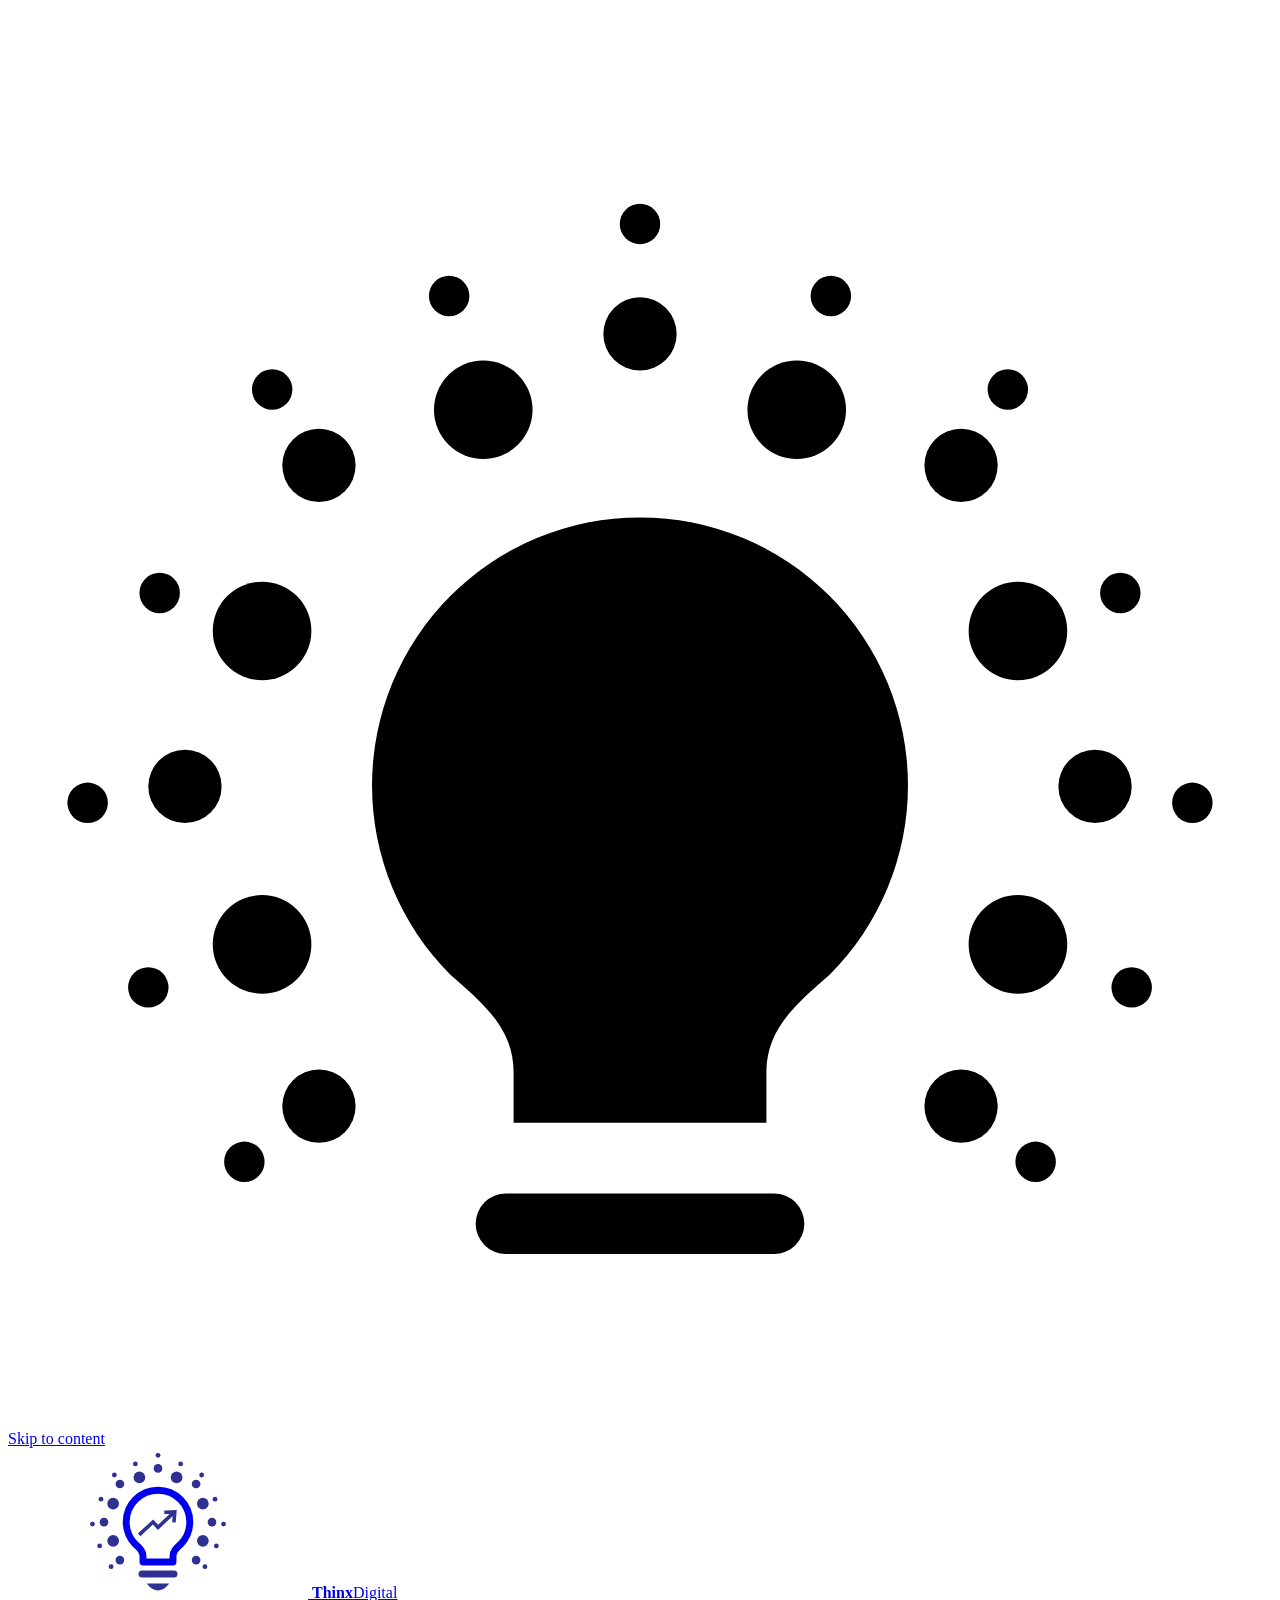
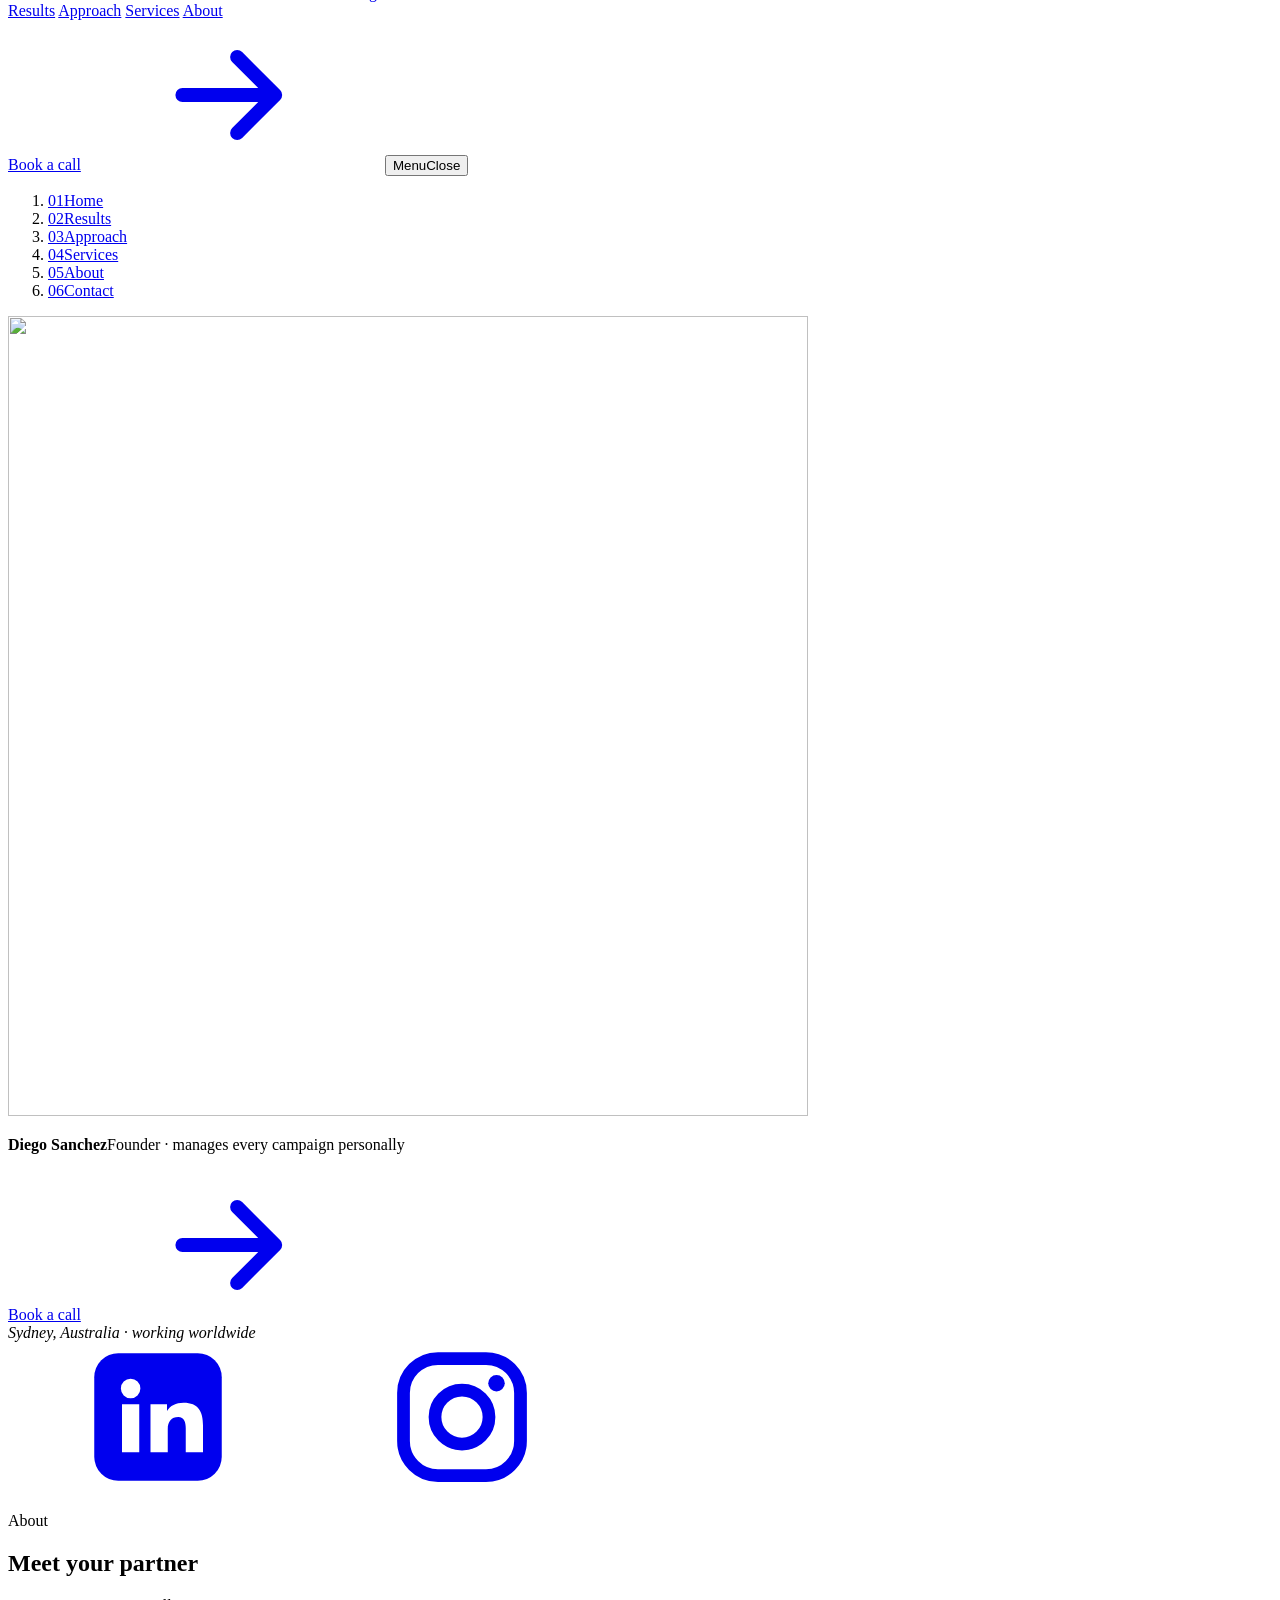
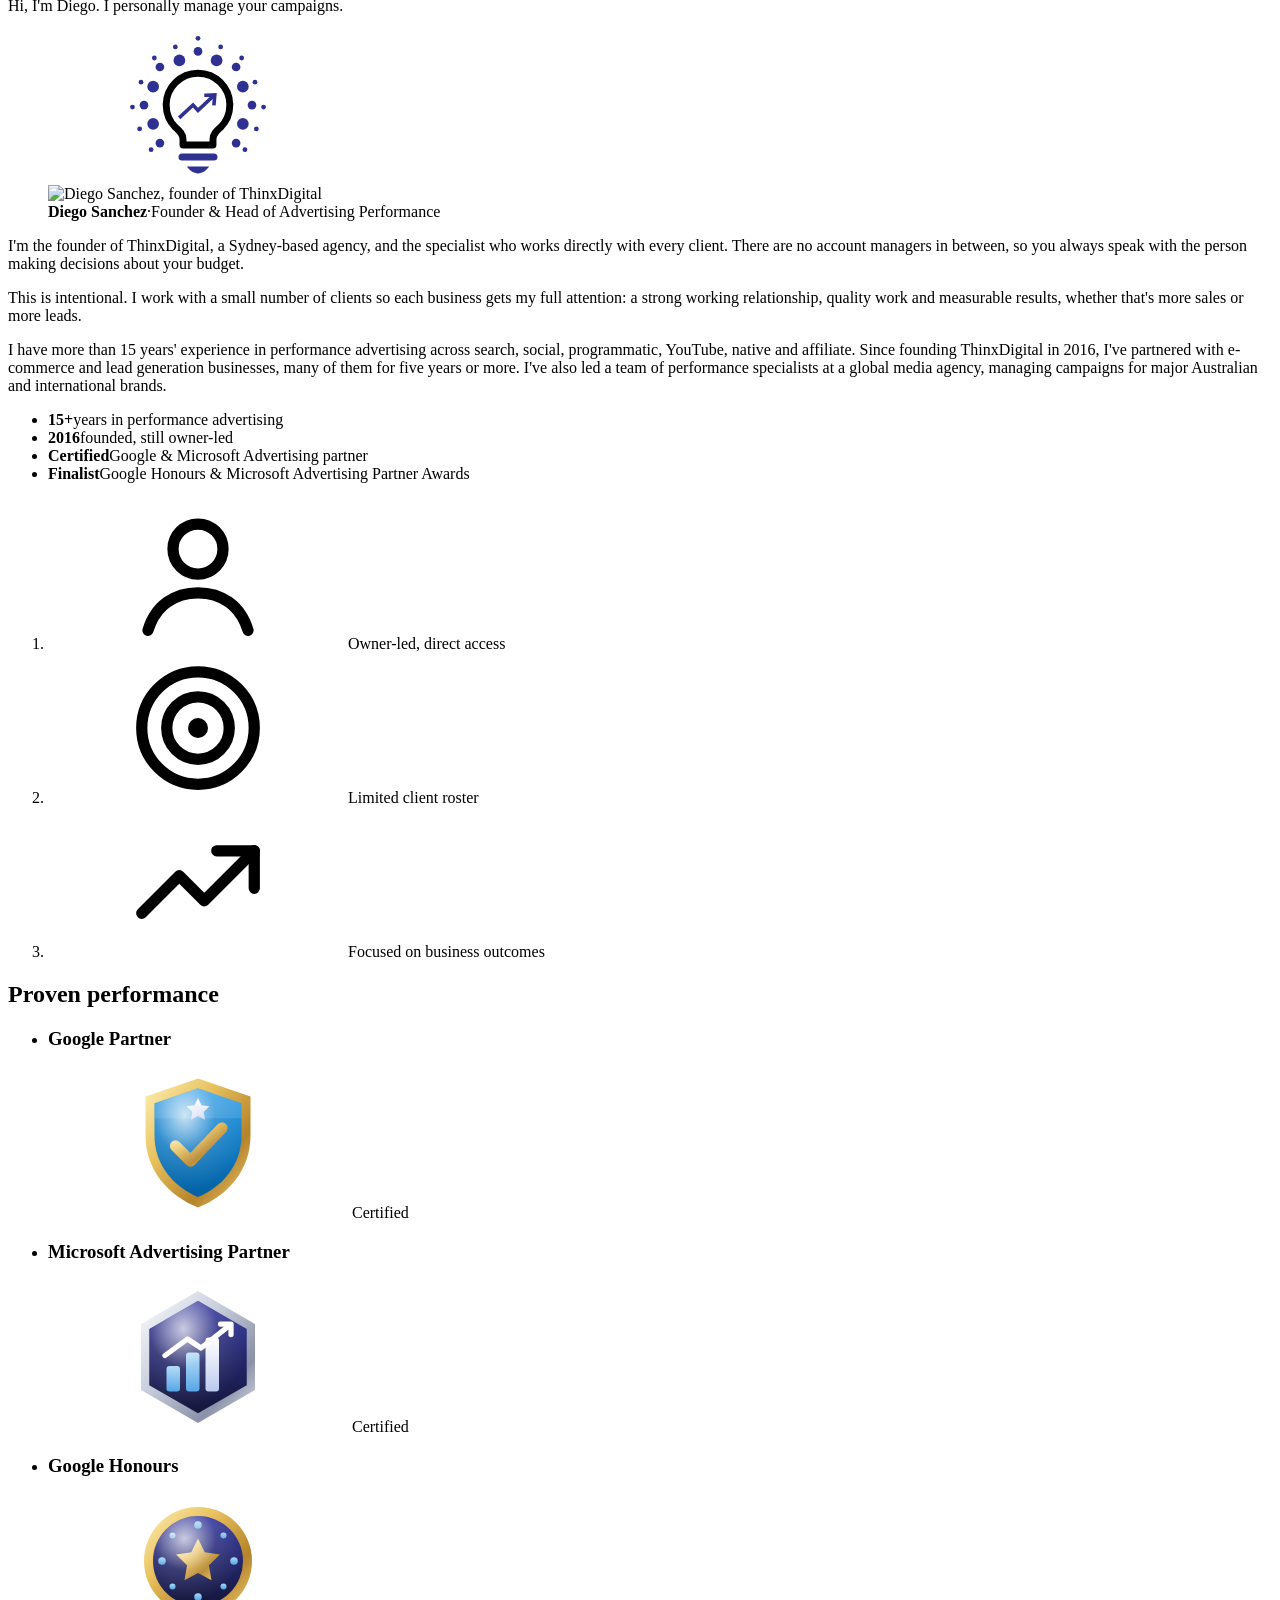
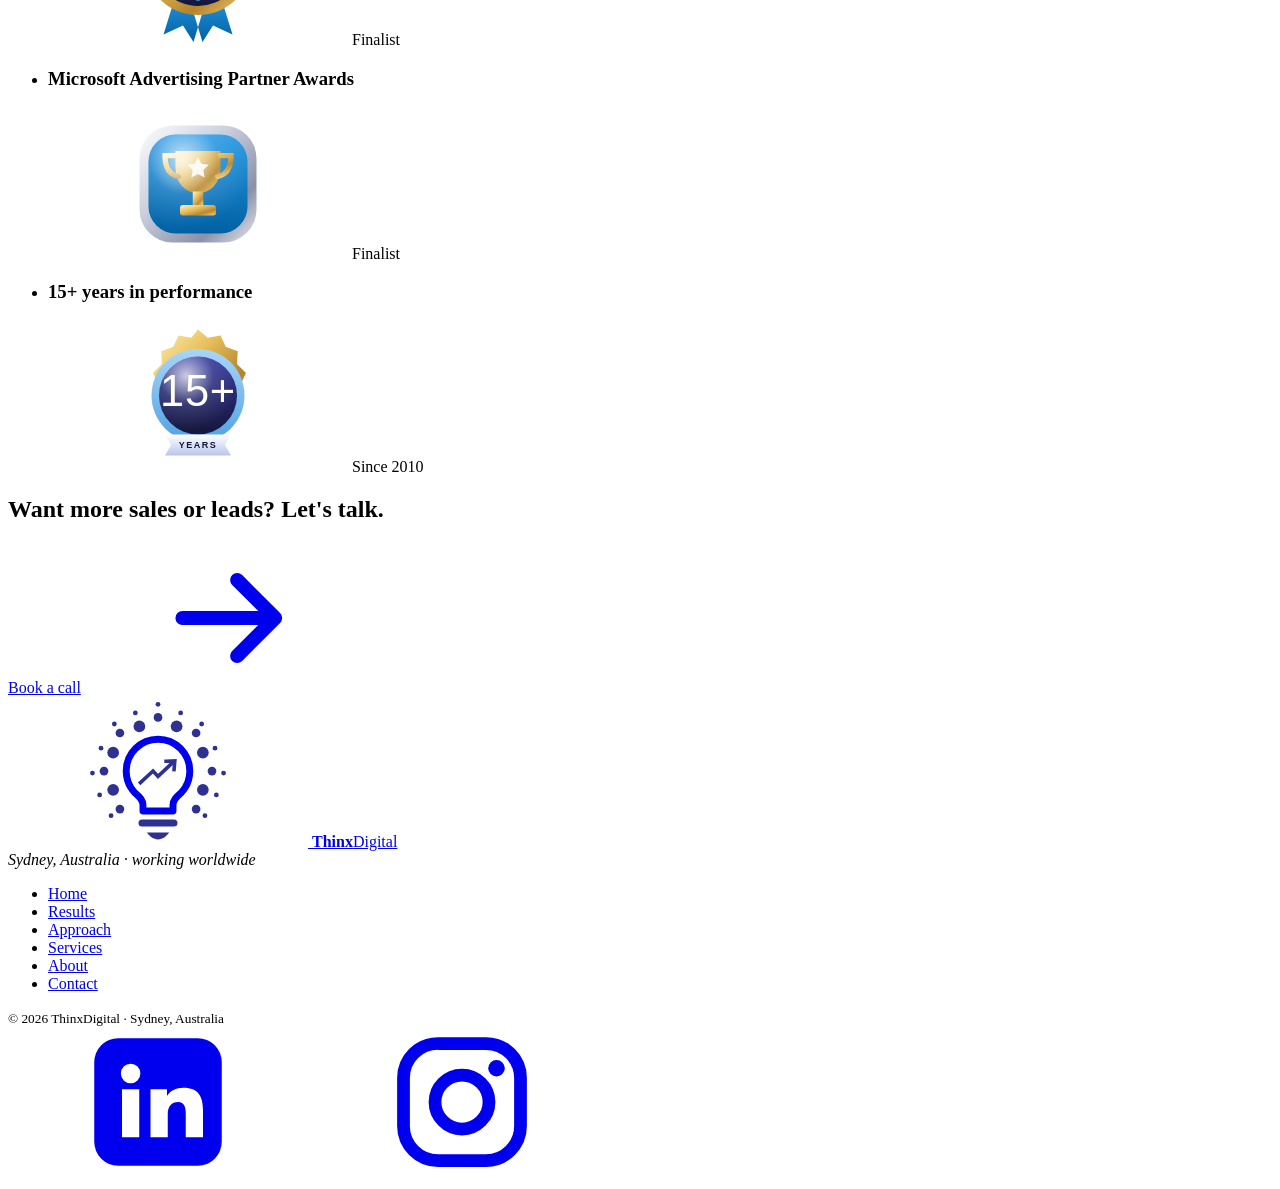
==== about/index.html @ cddd8a62 "Publish ThinxDigital preview Co-Authored-By: Claude Opus 5.5 <noreply@anthropic.com>" ====
<!doctype html>
<!-- Generated by tools/build.py from src/ — edit the sources, then run: python3 tools/build.py -->
<html data-base="/thinxdigital/" data-title-font="assets/fonts/LeagueGothic-Variable.woff2" lang="en-AU" class="no-scene" data-page="about">
<head>
  <meta charset="utf-8">
  <meta name="viewport" content="width=device-width, initial-scale=1, viewport-fit=cover">
  <title>About Diego Sanchez · ThinxDigital</title>
  <meta name="description" content="Meet Diego Sanchez, founder of ThinxDigital. 15+ years in performance advertising, owner-led since 2016, certified Google &amp; Microsoft Advertising partner.">
  <link rel="canonical" href="/thinxdigital/about/">
  <meta name="theme-color" content="#0072BC">
  <meta property="og:title" content="About Diego Sanchez · ThinxDigital">
  <meta property="og:description" content="Meet Diego Sanchez, founder of ThinxDigital. 15+ years in performance advertising, owner-led since 2016, certified Google &amp; Microsoft Advertising partner.">
  <meta property="og:type" content="website">
  <link rel="icon" href="data:image/svg+xml,%3Csvg xmlns='http://www.w3.org/2000/svg' viewBox='0 0 100 100'%3E%3Crect width='100' height='100' rx='24' fill='%230072BC'/%3E%3Cg fill='%23D6DCF5'%3E%3Ccircle cx='50' cy='14' r='4'/%3E%3Ccircle cx='30' cy='21' r='4'/%3E%3Ccircle cx='70' cy='21' r='4'/%3E%3Ccircle cx='18' cy='38' r='4'/%3E%3Ccircle cx='82' cy='38' r='4'/%3E%3C/g%3E%3Cpath d='M41 74v-4c0-3-2-5-4.5-7a19 19 0 1 1 27 0c-2.5 2-4.5 4-4.5 7v4z' fill='none' stroke='%23fff' stroke-width='6'/%3E%3Crect x='39' y='80' width='22' height='6' rx='3' fill='%23fff'/%3E%3C/svg%3E">
  <link rel="preload" href="/thinxdigital/assets/fonts/LeagueGothic-Variable.woff2" as="font" type="font/woff2" crossorigin>
  <link rel="preload" href="/thinxdigital/assets/fonts/Inter-Variable.woff2" as="font" type="font/woff2" crossorigin>
  <link rel="stylesheet" href="/thinxdigital/css/site.css">
  <script type="importmap">{"imports":{"three":"/thinxdigital/js/vendor/three/three.module.min.js","three/addons/":"/thinxdigital/js/vendor/three/addons/"}}</script>
  <script>
    // Earliest flags, before first paint: JS on, reduced motion, touch.
    (function (d) {
      var c = d.documentElement.classList;
      c.add('js');
      if (matchMedia('(prefers-reduced-motion: reduce)').matches) c.add('reduced-motion');
      if (matchMedia('(hover: none)').matches) c.add('touch');
      if ('scrollRestoration' in history) history.scrollRestoration = 'manual';
    })(document);
  </script>
</head>

<body>
  <!-- SVG sprite: logo mark, icons and credential badges (all drawn for this site) -->
  <svg class="sprite" aria-hidden="true" focusable="false" xmlns="http://www.w3.org/2000/svg">
    <defs>
      <!-- ThinxDigital mark: lightbulb with a rising trend arrow, ringed by dots.
           Bulb outline = currentColor; dots, arrow and base = --logo-dot. -->
      <symbol id="logo-mark" viewBox="0 0 100 100">
        <g fill="var(--logo-dot, #2E3192)">
          <circle cx="50" cy="13.6" r="2.9"/><circle cx="37.6" cy="19.6" r="3.9"/><circle cx="62.4" cy="19.6" r="3.9"/>
          <circle cx="24.6" cy="24" r="2.9"/><circle cx="75.4" cy="24" r="2.9"/><circle cx="20.1" cy="37.1" r="3.9"/>
          <circle cx="79.9" cy="37.1" r="3.9"/><circle cx="14" cy="49.4" r="2.9"/><circle cx="86" cy="49.4" r="2.9"/>
          <circle cx="20.1" cy="61.9" r="3.9"/><circle cx="79.9" cy="61.9" r="3.9"/><circle cx="24.6" cy="74.7" r="2.9"/>
          <circle cx="75.4" cy="74.7" r="2.9"/>
          <circle cx="50" cy="4.9" r="1.6"/><circle cx="34.9" cy="10.6" r="1.6"/><circle cx="65.1" cy="10.6" r="1.6"/>
          <circle cx="20.9" cy="18" r="1.6"/><circle cx="79.1" cy="18" r="1.6"/><circle cx="12" cy="34.1" r="1.6"/>
          <circle cx="88" cy="34.1" r="1.6"/><circle cx="6.3" cy="50.7" r="1.6"/><circle cx="93.7" cy="50.7" r="1.6"/>
          <circle cx="11.1" cy="65.3" r="1.6"/><circle cx="88.9" cy="65.3" r="1.6"/><circle cx="18.7" cy="79.1" r="1.6"/>
          <circle cx="81.3" cy="79.1" r="1.6"/>
          <rect x="37" y="81.6" width="26" height="4.8" rx="2.4"/>
          <path d="M42.6 90.4h14.8c-1.9 2.6-4.4 4.6-7.4 4.6s-5.5-2-7.4-4.6z"/>
        </g>
        <path d="M40 76v-4c0-3.5-2.5-5.5-5-7.7a21.2 21.2 0 1 1 30 0c-2.5 2.2-5 4.2-5 7.7v4z" fill="none" stroke="currentColor" stroke-width="4.6" stroke-linejoin="round"/>
        <g fill="none" stroke="var(--logo-dot, #2E3192)" stroke-width="2.4" stroke-linecap="square">
          <path d="M38.3 57.1l8.4-7.8 3.3 3.6 8.9-8.3"/>
          <path d="M55.4 42.8l5.8-.2-.5 5.8"/>
        </g>
      </symbol>

      <!-- Icons (stroke icons use currentColor) -->
      <symbol id="i-arrow" viewBox="0 0 17 17"><path d="M3 8.5h10.5M9.2 4.2l4.3 4.3-4.3 4.3" fill="none" stroke="currentColor" stroke-width="1.6" stroke-linecap="round" stroke-linejoin="round"/></symbol>
      <symbol id="i-close" viewBox="0 0 16 16"><path d="M3.8 3.8l8.4 8.4M12.2 3.8l-8.4 8.4" fill="none" stroke="currentColor" stroke-width="1.5" stroke-linecap="round"/></symbol>
      <symbol id="i-info" viewBox="0 0 17 17"><circle cx="8.5" cy="8.5" r="7.3" fill="none" stroke="currentColor" stroke-width="1.3"/><path d="M8.5 7.4v4.6" stroke="currentColor" stroke-width="1.5" stroke-linecap="round"/><circle cx="8.5" cy="5.1" r="1" fill="currentColor"/></symbol>
      <symbol id="i-check" viewBox="0 0 20 20"><path d="M10 1.4l2.1 1.5 2.6-.1.8 2.4 2.1 1.6-.8 2.5.8 2.4-2.1 1.6-.8 2.5-2.6-.1L10 17.2l-2.1-1.5-2.6.1-.8-2.5-2.1-1.6.8-2.4-.8-2.5 2.1-1.6.8-2.4 2.6.1z" fill="currentColor"/><path d="M6.6 9.5l2.3 2.3 4.4-4.5" fill="none" stroke="#fff" stroke-width="1.6" stroke-linecap="round" stroke-linejoin="round"/></symbol>
      <symbol id="i-linkedin" viewBox="0 0 20 20"><rect x="1.5" y="1.5" width="17" height="17" rx="3.2" fill="currentColor"/><path d="M5.2 8.3h2.3v6.4H5.2zM6.35 4.9a1.3 1.3 0 1 1 0 2.6 1.3 1.3 0 0 1 0-2.6zM9 8.3h2.2v.9c.4-.7 1.2-1.1 2.2-1.1 2 0 2.6 1.2 2.6 3v3.6h-2.3v-3.2c0-.8-.2-1.5-1-1.5-.9 0-1.4.6-1.4 1.6v3.1H9z" fill="var(--icon-cut, #fff)"/></symbol>
      <symbol id="i-instagram" viewBox="0 0 20 20"><rect x="2.2" y="2.2" width="15.6" height="15.6" rx="4.6" fill="none" stroke="currentColor" stroke-width="1.7"/><circle cx="10" cy="10" r="3.6" fill="none" stroke="currentColor" stroke-width="1.7"/><circle cx="14.6" cy="5.5" r="1.1" fill="currentColor"/></symbol>
      <symbol id="i-pin" viewBox="0 0 20 20"><path d="M10 18s6-5.3 6-10a6 6 0 1 0-12 0c0 4.7 6 10 6 10z" fill="none" stroke="currentColor" stroke-width="1.6"/><circle cx="10" cy="8" r="2.2" fill="currentColor"/></symbol>
      <symbol id="i-pulse" viewBox="0 0 24 24"><path d="M2 12h4l3-7 4 14 3-7h6" fill="none" stroke="currentColor" stroke-width="1.8" stroke-linecap="round" stroke-linejoin="round"/></symbol>
      <symbol id="i-layers" viewBox="0 0 24 24"><path d="M12 3l9 5-9 5-9-5zM3 13l9 5 9-5" fill="none" stroke="currentColor" stroke-width="1.8" stroke-linejoin="round"/></symbol>
      <symbol id="i-clock" viewBox="0 0 24 24"><circle cx="12" cy="12" r="9" fill="none" stroke="currentColor" stroke-width="1.8"/><path d="M12 7v5l3.5 2" fill="none" stroke="currentColor" stroke-width="1.8" stroke-linecap="round"/></symbol>
      <symbol id="i-award" viewBox="0 0 24 24"><circle cx="12" cy="9" r="6" fill="none" stroke="currentColor" stroke-width="1.8"/><path d="M8.5 14l-1.5 7 5-2.5 5 2.5-1.5-7" fill="none" stroke="currentColor" stroke-width="1.8" stroke-linejoin="round"/></symbol>
      <symbol id="i-badge" viewBox="0 0 24 24"><path d="M12 2.5l7.5 3v6c0 4.7-3.2 8.3-7.5 10-4.3-1.7-7.5-5.3-7.5-10v-6z" fill="none" stroke="currentColor" stroke-width="1.8" stroke-linejoin="round"/><path d="M8.5 12l2.5 2.5 4.5-5" fill="none" stroke="currentColor" stroke-width="1.8" stroke-linecap="round" stroke-linejoin="round"/></symbol>
      <symbol id="i-trend" viewBox="0 0 24 24"><path d="M3 17l6-6 4 4 8-8" fill="none" stroke="currentColor" stroke-width="1.8" stroke-linecap="round" stroke-linejoin="round"/><path d="M15 7h6v6" fill="none" stroke="currentColor" stroke-width="1.8" stroke-linecap="round" stroke-linejoin="round"/></symbol>
      <symbol id="i-user" viewBox="0 0 24 24"><circle cx="12" cy="8" r="4" fill="none" stroke="currentColor" stroke-width="1.8"/><path d="M4 21c1.2-4 4.3-6 8-6s6.8 2 8 6" fill="none" stroke="currentColor" stroke-width="1.8" stroke-linecap="round"/></symbol>
      <symbol id="i-target" viewBox="0 0 24 24"><circle cx="12" cy="12" r="9" fill="none" stroke="currentColor" stroke-width="1.8"/><circle cx="12" cy="12" r="5" fill="none" stroke="currentColor" stroke-width="1.8"/><circle cx="12" cy="12" r="1.6" fill="currentColor"/></symbol>
      <symbol id="i-dots" viewBox="0 0 24 24"><circle cx="6" cy="12" r="2" fill="currentColor"/><circle cx="12" cy="12" r="2" fill="currentColor"/><circle cx="18" cy="12" r="2" fill="currentColor"/></symbol>

      <!-- Enamel-pin gradients for the credential badges (brand palette only) -->
      <linearGradient id="g-gold" x1="0" y1="0" x2="1" y2="1"><stop offset="0" stop-color="#FFF1B8"/><stop offset=".35" stop-color="#E9C25E"/><stop offset=".7" stop-color="#B5832A"/><stop offset="1" stop-color="#F3D27A"/></linearGradient>
      <linearGradient id="g-silver" x1="0" y1="0" x2="1" y2="1"><stop offset="0" stop-color="#FFFFFF"/><stop offset=".4" stop-color="#C9CEDD"/><stop offset=".75" stop-color="#8A91A8"/><stop offset="1" stop-color="#E8EBF3"/></linearGradient>
      <linearGradient id="g-blue" x1="0" y1="0" x2="0" y2="1"><stop offset="0" stop-color="#2B9BE6"/><stop offset="1" stop-color="#0060A3"/></linearGradient>
      <linearGradient id="g-navy" x1="0" y1="0" x2="0" y2="1"><stop offset="0" stop-color="#34379E"/><stop offset="1" stop-color="#14163A"/></linearGradient>
      <linearGradient id="g-ice" x1="0" y1="0" x2="0" y2="1"><stop offset="0" stop-color="#FFFFFF"/><stop offset="1" stop-color="#B9C6EE"/></linearGradient>
      <linearGradient id="g-sky" x1="0" y1="0" x2="0" y2="1"><stop offset="0" stop-color="#A9D6F7"/><stop offset="1" stop-color="#4FA2E4"/></linearGradient>
      <radialGradient id="g-gloss" cx=".35" cy=".25" r=".7"><stop offset="0" stop-color="#fff" stop-opacity=".75"/><stop offset=".5" stop-color="#fff" stop-opacity=".12"/><stop offset="1" stop-color="#fff" stop-opacity="0"/></radialGradient>

      <!-- Badge 1: partner shield with check + star -->
      <symbol id="badge-partner" viewBox="0 0 200 200">
        <path d="M100 14l70 24v52c0 46-30 80-70 96-40-16-70-50-70-96V38z" fill="url(#g-gold)"/>
        <path d="M100 27l58 20v43c0 39-25 68-58 82-33-14-58-43-58-82V47z" fill="url(#g-blue)"/>
        <path d="M100 27l58 20v20L42 67V47z" fill="#fff" opacity=".12"/>
        <path d="M70 104l20 20 42-44" fill="none" stroke="url(#g-gold)" stroke-width="15" stroke-linecap="round" stroke-linejoin="round"/>
        <path d="M100 40l4.7 9.6 10.6 1.5-7.7 7.4 1.8 10.5-9.4-5-9.4 5 1.8-10.5-7.7-7.4 10.6-1.5z" fill="url(#g-ice)"/>
        <path d="M100 27l58 20v43c0 39-25 68-58 82-33-14-58-43-58-82V47z" fill="url(#g-gloss)"/>
      </symbol>
      <!-- Badge 2: hexagon pin with rising bars -->
      <symbol id="badge-ads" viewBox="0 0 200 200">
        <path d="M100 12l76 44v88l-76 44-76-44V56z" fill="url(#g-silver)"/>
        <path d="M100 25l65 37.5v75L100 175l-65-37.5v-75z" fill="url(#g-navy)"/>
        <rect x="58" y="112" width="18" height="34" rx="4" fill="url(#g-sky)"/>
        <rect x="84" y="94" width="18" height="52" rx="4" fill="url(#g-sky)"/>
        <rect x="110" y="74" width="18" height="72" rx="4" fill="url(#g-ice)"/>
        <path d="M56 98l30-22 18 12 38-30" fill="none" stroke="#fff" stroke-width="7" stroke-linecap="round" stroke-linejoin="round"/>
        <path d="M130 56h14v14" fill="none" stroke="#fff" stroke-width="7" stroke-linecap="round" stroke-linejoin="round"/>
        <path d="M100 25l65 37.5v75L100 175l-65-37.5v-75z" fill="url(#g-gloss)"/>
      </symbol>
      <!-- Badge 3: round medal with a ring of dots and a star (honours finalist) -->
      <symbol id="badge-honours" viewBox="0 0 200 200">
        <path d="M72 128l-18 58 26-12 14 22 14-46zM128 128l18 58-26-12-14 22-14-46z" fill="url(#g-blue)"/>
        <circle cx="100" cy="88" r="72" fill="url(#g-gold)"/>
        <circle cx="100" cy="88" r="60" fill="url(#g-navy)"/>
        <g fill="url(#g-sky)">
          <circle cx="100" cy="40" r="5"/><circle cx="134" cy="54" r="4"/><circle cx="148" cy="88" r="5"/><circle cx="134" cy="122" r="4"/>
          <circle cx="100" cy="136" r="5"/><circle cx="66" cy="122" r="4"/><circle cx="52" cy="88" r="5"/><circle cx="66" cy="54" r="4"/>
        </g>
        <path d="M100 58l9 18.3 20.2 2.9-14.6 14.3 3.4 20.1L100 104.1l-18 9.5 3.4-20.1-14.6-14.3 20.2-2.9z" fill="url(#g-gold)"/>
        <circle cx="100" cy="88" r="60" fill="url(#g-gloss)"/>
      </symbol>
      <!-- Badge 4: trophy pin (awards finalist) -->
      <symbol id="badge-trophy" viewBox="0 0 200 200">
        <rect x="22" y="22" width="156" height="156" rx="44" fill="url(#g-silver)"/>
        <rect x="34" y="34" width="132" height="132" rx="36" fill="url(#g-blue)"/>
        <path d="M70 56h60v22c0 20-13 34-30 34S70 98 70 78z" fill="url(#g-gold)"/>
        <path d="M70 62H56c0 18 8 26 18 28M130 62h14c0 18-8 26-18 28" fill="none" stroke="url(#g-gold)" stroke-width="7" stroke-linecap="round"/>
        <path d="M93 110h14v18H93z" fill="url(#g-gold)"/>
        <rect x="76" y="128" width="48" height="14" rx="4" fill="url(#g-gold)"/>
        <path d="M100 64l4.4 9 9.9 1.4-7.2 7 1.7 9.8-8.8-4.6-8.8 4.6 1.7-9.8-7.2-7 9.9-1.4z" fill="#fff" opacity=".9"/>
        <rect x="34" y="34" width="132" height="132" rx="36" fill="url(#g-gloss)"/>
      </symbol>
      <!-- Badge 5: years roundel -->
      <symbol id="badge-years" viewBox="0 0 200 200">
        <path d="M100 10l13 11 17-3 7 15 16 6-1 17 12 12-7 15 4 16-14 9-3 17-17 2-10 14-15-7-15 7-10-14-17-2-3-17-14-9 4-16-7-15 12-12-1-17 16-6 7-15 17 3z" fill="url(#g-gold)"/>
        <circle cx="100" cy="98" r="62" fill="url(#g-sky)"/>
        <circle cx="100" cy="98" r="52" fill="url(#g-navy)"/>
        <text x="100" y="112" text-anchor="middle" font-family="FK Screamer, Impact, sans-serif" font-size="58" fill="#fff" letter-spacing="1">15+</text>
        <path d="M56 150h88l-8 14 8 14H56l8-14z" fill="url(#g-ice)"/>
        <text x="100" y="168" text-anchor="middle" font-family="Inter, Arial, sans-serif" font-weight="800" font-size="12" fill="#14163A" letter-spacing="2">YEARS</text>
        <circle cx="100" cy="98" r="52" fill="url(#g-gloss)"/>
      </symbol>
    </defs>
  </svg>


  <!-- WebGL layer (owned by scene.js): fixed, full viewport, behind the content; persists across pages -->
  <canvas id="scene" aria-hidden="true"></canvas>

  <!-- Loader (direct loads only): the logo's dot ring lights up around the bulb, then the panel opens in a circle -->
  <div class="loader" aria-hidden="true">
    <div class="loader__panel">
      <svg class="loader__mark" viewBox="0 0 100 100">
        <g class="loader__dots">
          <circle cx="18.7" cy="79.1" r="1.6" style="--i:0"/><circle cx="24.6" cy="74.7" r="2.9" style="--i:1"/>
          <circle cx="20.1" cy="61.9" r="3.9" style="--i:2"/><circle cx="11.1" cy="65.3" r="1.6" style="--i:3"/>
          <circle cx="6.3" cy="50.7" r="1.6" style="--i:4"/><circle cx="14" cy="49.4" r="2.9" style="--i:5"/>
          <circle cx="12" cy="34.1" r="1.6" style="--i:6"/><circle cx="20.1" cy="37.1" r="3.9" style="--i:7"/>
          <circle cx="24.6" cy="24" r="2.9" style="--i:8"/><circle cx="20.9" cy="18" r="1.6" style="--i:9"/>
          <circle cx="37.6" cy="19.6" r="3.9" style="--i:10"/><circle cx="34.9" cy="10.6" r="1.6" style="--i:11"/>
          <circle cx="50" cy="13.6" r="2.9" style="--i:12"/><circle cx="50" cy="4.9" r="1.6" style="--i:13"/>
          <circle cx="65.1" cy="10.6" r="1.6" style="--i:14"/><circle cx="62.4" cy="19.6" r="3.9" style="--i:15"/>
          <circle cx="79.1" cy="18" r="1.6" style="--i:16"/><circle cx="75.4" cy="24" r="2.9" style="--i:17"/>
          <circle cx="79.9" cy="37.1" r="3.9" style="--i:18"/><circle cx="88" cy="34.1" r="1.6" style="--i:19"/>
          <circle cx="86" cy="49.4" r="2.9" style="--i:20"/><circle cx="93.7" cy="50.7" r="1.6" style="--i:21"/>
          <circle cx="88.9" cy="65.3" r="1.6" style="--i:22"/><circle cx="79.9" cy="61.9" r="3.9" style="--i:23"/>
          <circle cx="75.4" cy="74.7" r="2.9" style="--i:24"/><circle cx="81.3" cy="79.1" r="1.6" style="--i:25"/>
        </g>
        <path class="loader__bulb" d="M40 76v-4c0-3.5-2.5-5.5-5-7.7a21.2 21.2 0 1 1 30 0c-2.5 2.2-5 4.2-5 7.7v4z"/>
        <rect class="loader__base" x="37" y="81.6" width="26" height="4.8" rx="2.4"/>
      </svg>
    </div>
  </div>

  <!-- Page-transition curtain (router): a blue dot grows from the click point, then opens from the centre -->
  <div class="curtain" aria-hidden="true">
    <span class="curtain__ring"><i></i><i></i><i></i><i></i><i></i><i></i><i></i><i></i></span>
  </div>

  <a class="skip" href="#main">Skip to content</a>

  <!-- Header: logo · page links (desktop) · Book a call · Menu (tablet / mobile).
       data-theme flips with the background under it ("light" = white text). -->
  <header class="hdr" data-theme="light">
    <div class="hdr__bar wrap">
      <a class="hdr__logo logo" href="/thinxdigital/" data-nav="home" aria-label="ThinxDigital home">
        <svg class="logo__mark" aria-hidden="true"><use href="#logo-mark"/></svg>
        <span class="logo__word"><b>Thinx</b><span>Digital</span></span>
      </a>
      <nav class="hdr__nav" aria-label="Main">
        <a class="hdr__link" href="/thinxdigital/results/" data-nav="results"><span>Results</span></a>
        <a class="hdr__link" href="/thinxdigital/approach/" data-nav="approach"><span>Approach</span></a>
        <a class="hdr__link" href="/thinxdigital/services/" data-nav="services"><span>Services</span></a>
        <a class="hdr__link" href="/thinxdigital/about/" data-nav="about" aria-current="page"><span>About</span></a>
      </nav>
      <div class="hdr__actions">
        <a class="hdr__cta btn" href="/thinxdigital/contact/" data-nav="contact"><span class="btn__label">Book a call</span><span class="btn__dot" aria-hidden="true"><svg><use href="#i-arrow"/></svg></span></a>
        <button class="hdr__menu" type="button" aria-expanded="false" aria-controls="menu" aria-label="Open menu">
          <span class="hdr__menu-label"><span>Menu</span><span aria-hidden="true">Close</span></span>
          <span class="hdr__menu-icon" aria-hidden="true"><i></i><i></i></span>
        </button>
      </div>
    </div>

    <!-- Menu (tablet / mobile): full-screen blue panel, numbered page links, Diego card -->
    <div class="menu" id="menu" aria-label="Site menu" inert>
      <div class="menu__panel" aria-hidden="true"></div>
      <div class="menu__inner wrap" data-lenis-prevent>
        <nav class="menu__nav" aria-label="Pages">
          <ol class="menu__links">
            <li><a href="/thinxdigital/" data-nav="home"><span class="menu__num">01</span><span class="menu__txt">Home</span></a></li>
            <li><a href="/thinxdigital/results/" data-nav="results"><span class="menu__num">02</span><span class="menu__txt">Results</span></a></li>
            <li><a href="/thinxdigital/approach/" data-nav="approach"><span class="menu__num">03</span><span class="menu__txt">Approach</span></a></li>
            <li><a href="/thinxdigital/services/" data-nav="services"><span class="menu__num">04</span><span class="menu__txt">Services</span></a></li>
            <li><a href="/thinxdigital/about/" data-nav="about" aria-current="page"><span class="menu__num">05</span><span class="menu__txt">About</span></a></li>
            <li><a href="/thinxdigital/contact/" data-nav="contact"><span class="menu__num">06</span><span class="menu__txt">Contact</span></a></li>
          </ol>
        </nav>
        <aside class="menu__card" aria-label="Talk to Diego">
          <img class="menu__photo" src="/thinxdigital/assets/img/thinx/diego-sanchez.jpg" alt="" width="800" height="800" loading="lazy">
          <p class="menu__who"><strong>Diego Sanchez</strong><span>Founder · manages every campaign personally</span></p>
          <a class="btn btn--white" href="/thinxdigital/contact/"><span class="btn__label">Book a call</span><span class="btn__dot" aria-hidden="true"><svg><use href="#i-arrow"/></svg></span></a>
        </aside>
        <div class="menu__foot">
          <address>Sydney, Australia · working worldwide</address>
          <div class="socials">
            <a href="https://www.linkedin.com/company/96090277/" target="_blank" rel="noopener" aria-label="ThinxDigital on LinkedIn"><svg aria-hidden="true"><use href="#i-linkedin"/></svg></a>
            <a href="https://www.instagram.com/thinx.digital/" target="_blank" rel="noopener" aria-label="ThinxDigital on Instagram"><svg aria-hidden="true"><use href="#i-instagram"/></svg></a>
          </div>
        </div>
      </div>
    </div>
  </header>

  <main id="main" data-page="about" tabindex="-1">
<!-- PAGE HERO (blue): title + Diego's photo card -->
    <section class="s s-pagehero s-pagehero--about" data-scene="page-hero" data-bg="blue" aria-labelledby="page-title">
      <div class="wrap pagehero pagehero--split">
        <div class="pagehero__copy">
          <p class="eyebrow eyebrow--light pagehero__eyebrow">About</p>
          <h1 class="pagehero__title d-title" id="page-title">
            <span class="ln">Meet your</span>
            <span class="ln c-navy">partner</span>
          </h1>
          <p class="pagehero__intro">Hi, I'm Diego. I personally manage your campaigns.</p>
        </div>
        <figure class="dcard">
          <div class="dcard__tilt">
            <span class="dcard__glow" aria-hidden="true"></span>
            <span class="dcard__ring" aria-hidden="true"><i></i><i></i><i></i><i></i><i></i><i></i><i></i><i></i><i></i><i></i><i></i><i></i></span>
            <svg class="dcard__logo" aria-hidden="true"><use href="#logo-mark"/></svg>
            <div class="dcard__photo"><img src="/thinxdigital/assets/img/thinx/diego-sanchez.jpg" alt="Diego Sanchez, founder of ThinxDigital" loading="lazy" width="800" height="800"></div>
            <figcaption class="dcard__caption"><strong>Diego Sanchez</strong><span class="dcard__sep" aria-hidden="true">·</span><span>Founder &amp; Head of Advertising Performance</span></figcaption>
          </div>
        </figure>

      </div>
    </section>

    <!-- BIO: readable columns + facts + promises -->
    <section class="s s-bio" data-scene="bio" data-bg="white" aria-label="Diego's story">
      <div class="wrap bio">
        <div class="bio__cols">
          <p class="bio__lead">I'm the founder of ThinxDigital, a Sydney-based agency, and the specialist who works directly with every client. There are no account managers in between, so you always speak with the person making decisions about your budget.</p>
          <p>This is intentional. I work with a small number of clients so each business gets my full attention: a strong working relationship, quality work and measurable results, whether that's more sales or more leads.</p>
          <p>I have more than 15 years' experience in performance advertising across search, social, programmatic, YouTube, native and affiliate. Since founding ThinxDigital in 2016, I've partnered with e-commerce and lead generation businesses, many of them for five years or more. I've also led a team of performance specialists at a global media agency, managing campaigns for major Australian and international brands.</p>
        </div>
        <ul class="facts">
          <li><strong>15+</strong><span>years in performance advertising</span></li>
          <li><strong>2016</strong><span>founded, still owner-led</span></li>
          <li><strong>Certified</strong><span>Google &amp; Microsoft Advertising partner</span></li>
          <li><strong>Finalist</strong><span>Google Honours &amp; Microsoft Advertising Partner Awards</span></li>
        </ul>
        <ol class="promises" aria-label="Three promises">
          <li><span class="promises__dot" aria-hidden="true"><svg><use href="#i-user"/></svg></span>Owner-led, direct access</li>
          <li><span class="promises__dot" aria-hidden="true"><svg><use href="#i-target"/></svg></span>Limited client roster</li>
          <li><span class="promises__dot" aria-hidden="true"><svg><use href="#i-trend"/></svg></span>Focused on business outcomes</li>
        </ol>
      </div>
    </section>

    <!-- CREDENTIALS (260vh, sticky, navy): badge cards fan out from a stack, then orbit -->
    <section class="s s-credentials" data-scene="credentials" data-bg="navy" aria-labelledby="cred-title">
      <div class="sticky">
        <h2 class="cred__title d-title" id="cred-title">
          <span class="ln">Proven</span>
          <span class="ln c-sky">performance</span>
        </h2>
        <ul class="cred__cards">
          <li class="lcard">
            <h3 class="lcard__title">Google Partner</h3>
            <svg class="lcard__badge" aria-hidden="true"><use href="#badge-partner"/></svg>
            <span class="tag tag--light">Certified</span>
          </li>
          <li class="lcard">
            <h3 class="lcard__title">Microsoft Advertising Partner</h3>
            <svg class="lcard__badge" aria-hidden="true"><use href="#badge-ads"/></svg>
            <span class="tag tag--light">Certified</span>
          </li>
          <li class="lcard">
            <h3 class="lcard__title">Google Honours</h3>
            <svg class="lcard__badge" aria-hidden="true"><use href="#badge-honours"/></svg>
            <span class="tag tag--light">Finalist</span>
          </li>
          <li class="lcard">
            <h3 class="lcard__title">Microsoft Advertising Partner Awards</h3>
            <svg class="lcard__badge" aria-hidden="true"><use href="#badge-trophy"/></svg>
            <span class="tag tag--light">Finalist</span>
          </li>
          <li class="lcard">
            <h3 class="lcard__title">15+ years in performance</h3>
            <svg class="lcard__badge" aria-hidden="true"><use href="#badge-years"/></svg>
            <span class="tag tag--light">Since 2010</span>
          </li>
        </ul>
      </div>
    </section>

    <!-- FOOTER: CTA + footer card (the scene paints the blue) -->
    <footer class="s s-footer" data-scene="footer" data-bg="blue">
      <div class="wrap footer">
        <h2 class="footer__title d-title">
          <span class="ln">Want more sales</span>
          <span class="ln">or leads?</span>
          <span class="ln c-navy">Let's talk.</span>
        </h2>
        <a class="btn btn--white footer__cta" href="/thinxdigital/contact/"><span class="btn__label">Book a call</span><span class="btn__dot" aria-hidden="true"><svg><use href="#i-arrow"/></svg></span></a>
      <!-- Lean frosted footer card: logo, page links, socials, © -->
      <div class="fcard">
        <span class="fcard__glow" aria-hidden="true"></span>
        <div class="fcard__brand">
          <a class="logo logo--light" href="/thinxdigital/" aria-label="ThinxDigital home">
            <svg class="logo__mark" aria-hidden="true"><use href="#logo-mark"/></svg>
            <span class="logo__word"><b>Thinx</b><span>Digital</span></span>
          </a>
          <address class="fcard__address">Sydney, Australia · working worldwide</address>
        </div>
        <nav class="fcard__nav" aria-label="Pages">
          <ul>
            <li><a href="/thinxdigital/" data-nav="home"><span>Home</span></a></li>
            <li><a href="/thinxdigital/results/" data-nav="results"><span>Results</span></a></li>
            <li><a href="/thinxdigital/approach/" data-nav="approach"><span>Approach</span></a></li>
            <li><a href="/thinxdigital/services/" data-nav="services"><span>Services</span></a></li>
            <li><a href="/thinxdigital/about/" data-nav="about" aria-current="page"><span>About</span></a></li>
            <li><a href="/thinxdigital/contact/" data-nav="contact"><span>Contact</span></a></li>
          </ul>
        </nav>
        <div class="fcard__bottom">
          <small class="fcard__copy">© 2026 ThinxDigital · Sydney, Australia</small>
          <div class="socials">
            <a href="https://www.linkedin.com/company/96090277/" target="_blank" rel="noopener" aria-label="ThinxDigital on LinkedIn"><svg aria-hidden="true"><use href="#i-linkedin"/></svg></a>
            <a href="https://www.instagram.com/thinx.digital/" target="_blank" rel="noopener" aria-label="ThinxDigital on Instagram"><svg aria-hidden="true"><use href="#i-instagram"/></svg></a>
          </div>
        </div>
      </div>

      </div>
    </footer>
  </main>

  <!-- Vendor libraries (classic scripts → globals) -->
  <script src="/thinxdigital/js/vendor/gsap.min.js"></script>
  <script src="/thinxdigital/js/vendor/ScrollTrigger.min.js"></script>
  <script src="/thinxdigital/js/vendor/SplitText.min.js"></script>
  <script src="/thinxdigital/js/vendor/CustomEase.min.js"></script>
  <script src="/thinxdigital/js/vendor/Observer.min.js"></script>
  <script src="/thinxdigital/js/vendor/lenis.min.js"></script>
  <!-- WebGL scene (agent A) -->
  <script type="module" src="/thinxdigital/js/scene.js"></script>
  <!-- DOM / UI: router, transitions, sections -->
  <script type="module" src="/thinxdigital/js/app.js"></script>
</body>
</html>
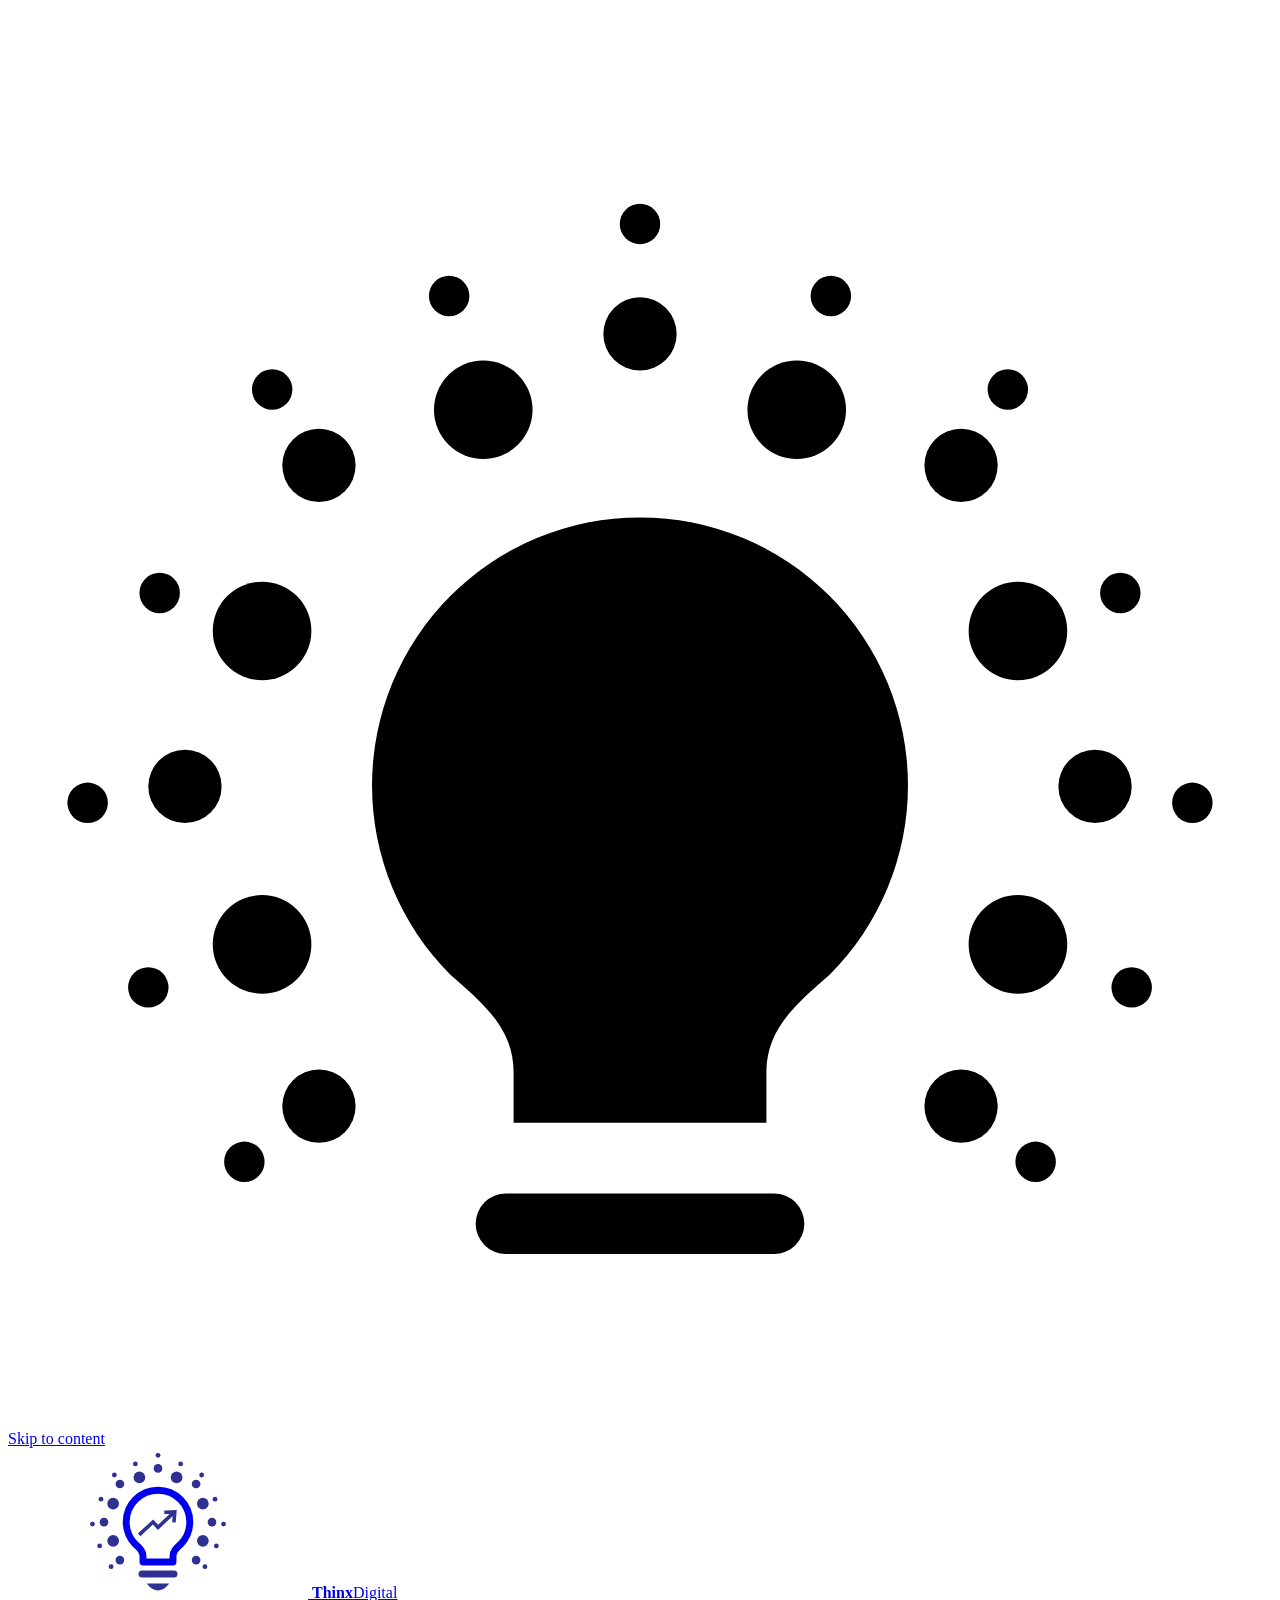
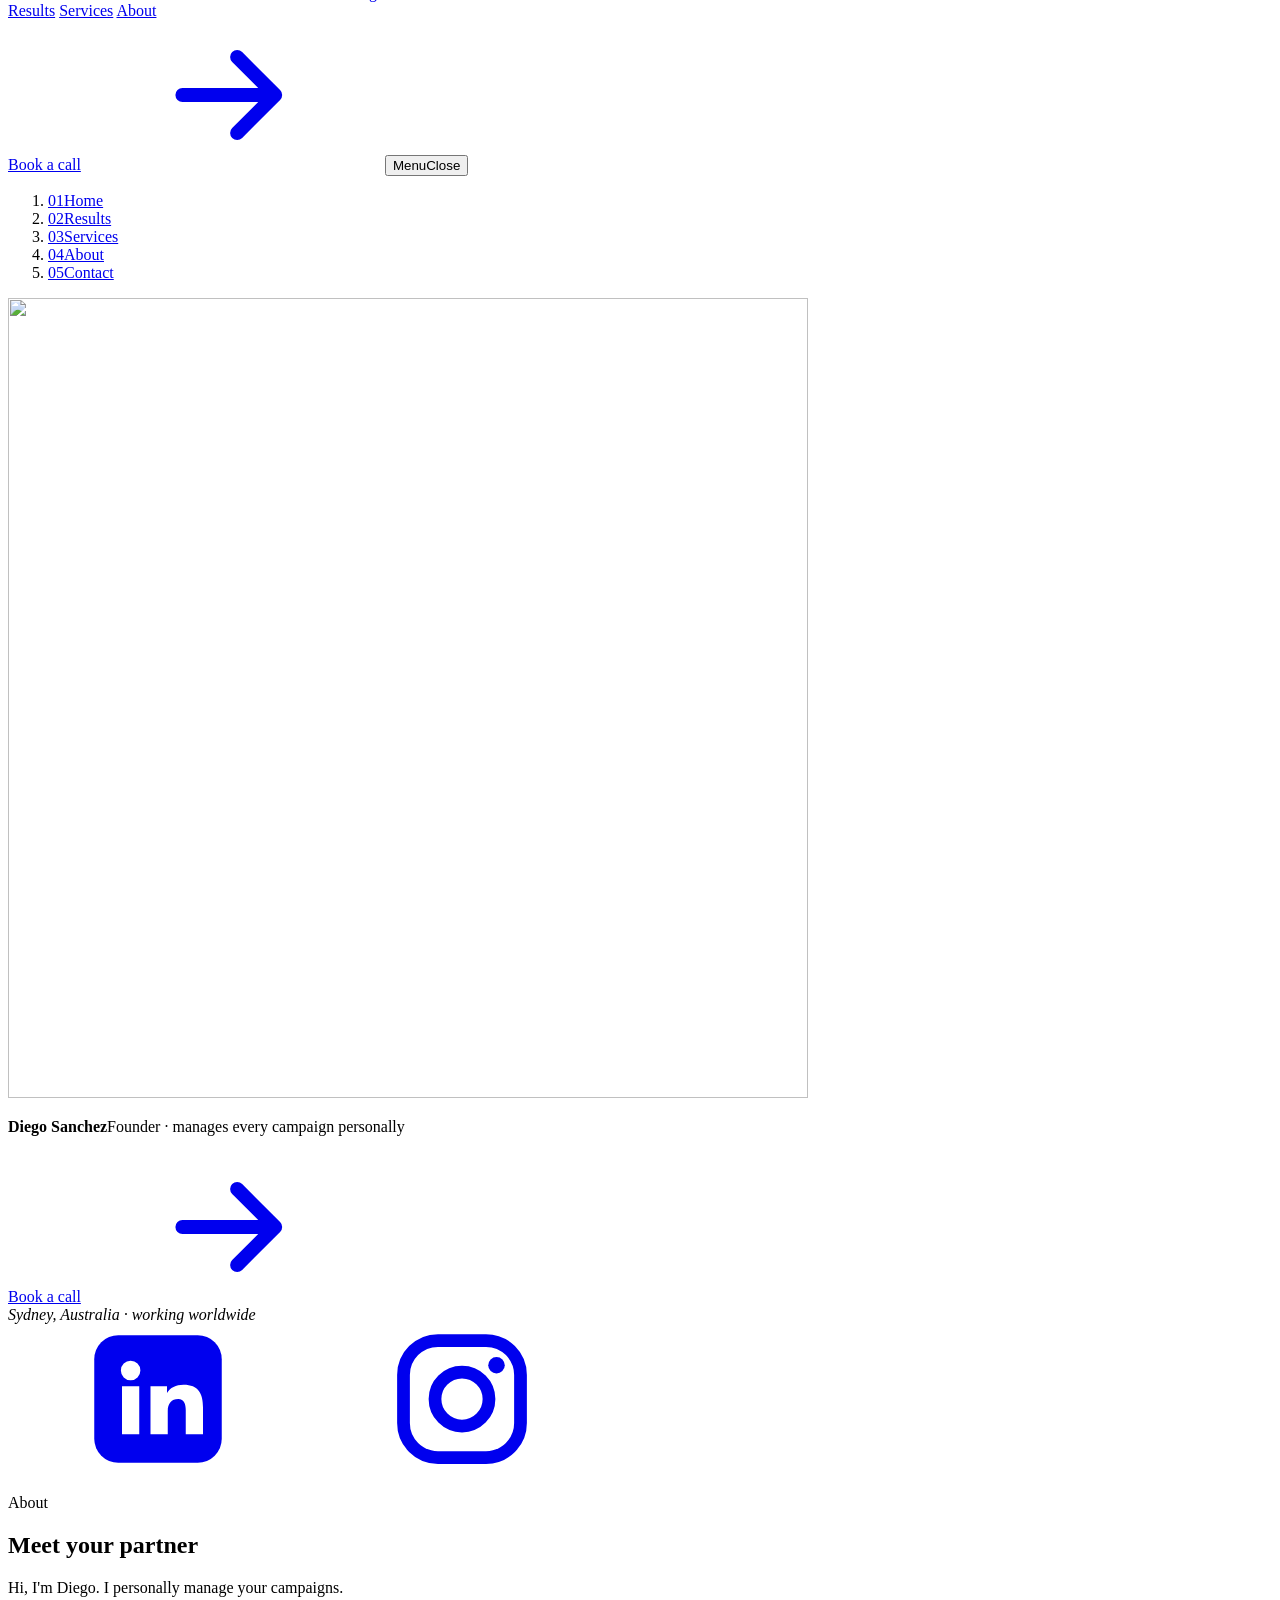
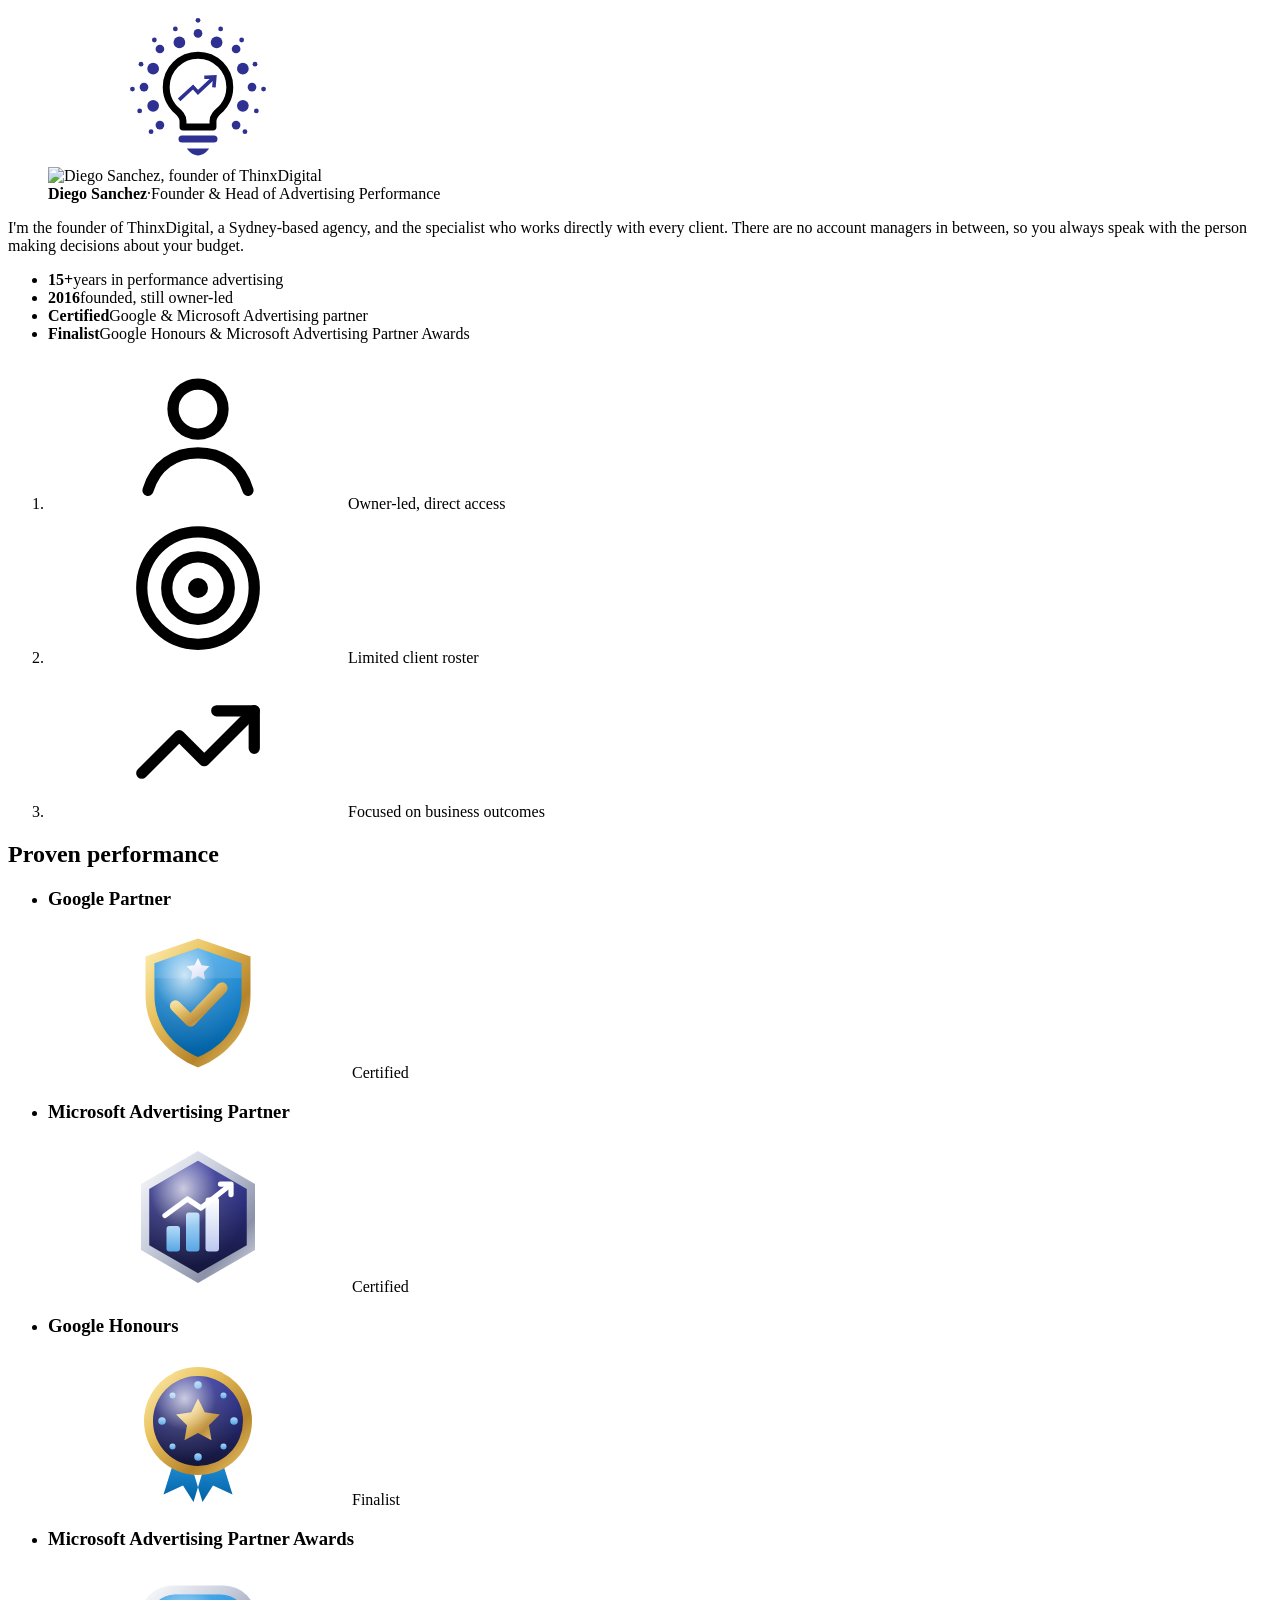
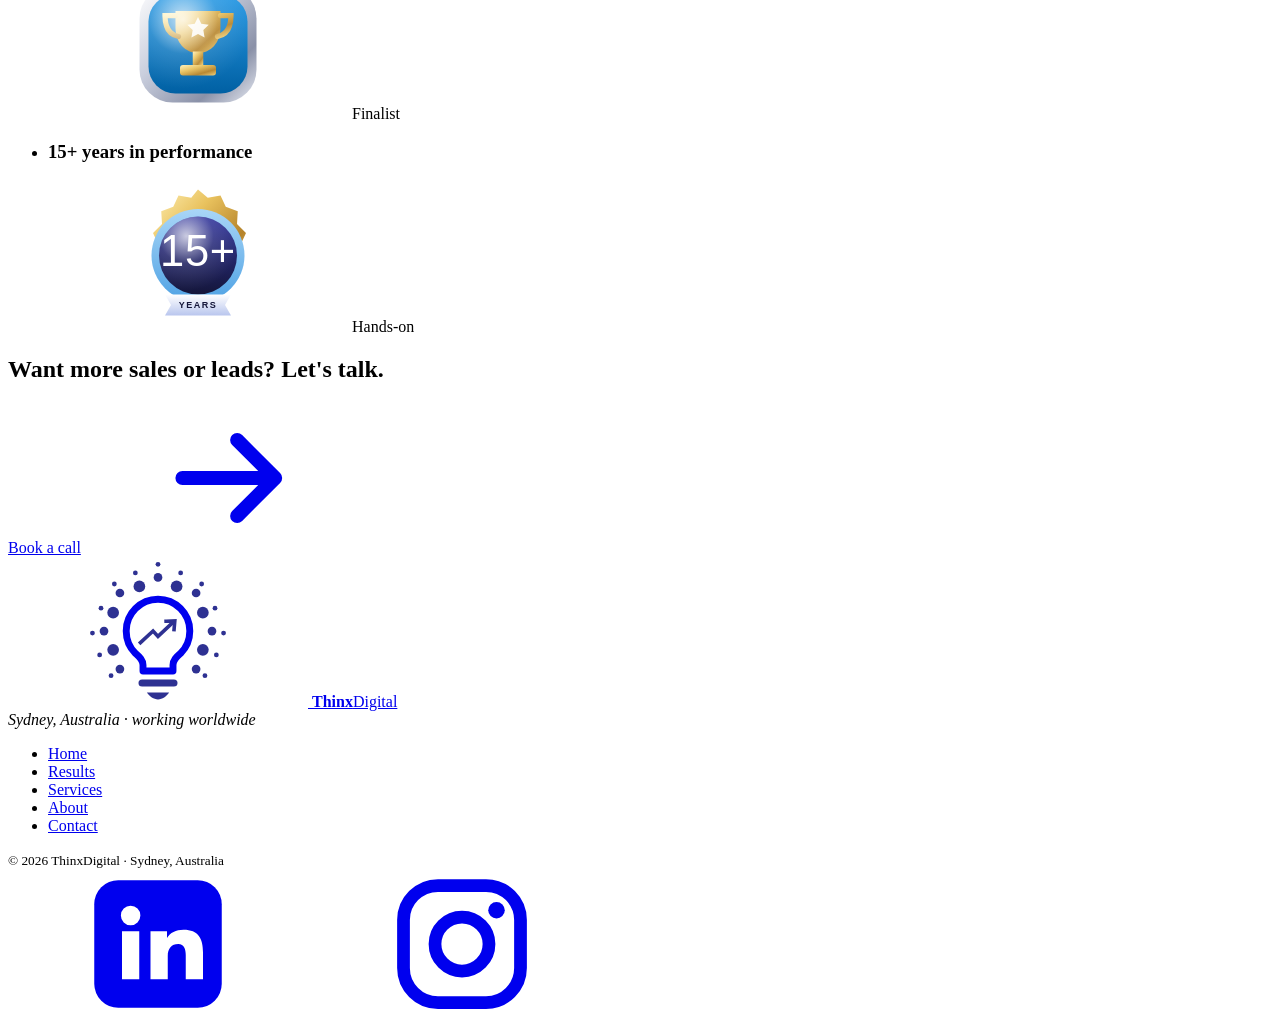
==== commit a9310b9d: "Publish ThinxDigital preview Co-Authored-By: Claude Opus 5.5 <noreply@anthropic.com>" ====
--- a/about/index.html
+++ b/about/index.html
@@ -72,6 +72,13 @@
       <symbol id="i-trend" viewBox="0 0 24 24"><path d="M3 17l6-6 4 4 8-8" fill="none" stroke="currentColor" stroke-width="1.8" stroke-linecap="round" stroke-linejoin="round"/><path d="M15 7h6v6" fill="none" stroke="currentColor" stroke-width="1.8" stroke-linecap="round" stroke-linejoin="round"/></symbol>
       <symbol id="i-user" viewBox="0 0 24 24"><circle cx="12" cy="8" r="4" fill="none" stroke="currentColor" stroke-width="1.8"/><path d="M4 21c1.2-4 4.3-6 8-6s6.8 2 8 6" fill="none" stroke="currentColor" stroke-width="1.8" stroke-linecap="round"/></symbol>
       <symbol id="i-target" viewBox="0 0 24 24"><circle cx="12" cy="12" r="9" fill="none" stroke="currentColor" stroke-width="1.8"/><circle cx="12" cy="12" r="5" fill="none" stroke="currentColor" stroke-width="1.8"/><circle cx="12" cy="12" r="1.6" fill="currentColor"/></symbol>
+      <!-- Ad platform icons (own line drawings in the site's icon style, not the platforms' logos) -->
+      <symbol id="i-ad-search" viewBox="0 0 24 24"><circle cx="10.5" cy="10.5" r="6.5" fill="none" stroke="currentColor" stroke-width="1.8"/><path d="M15.4 15.4L21 21" fill="none" stroke="currentColor" stroke-width="1.8" stroke-linecap="round"/></symbol>
+      <symbol id="i-ad-meta" viewBox="0 0 24 24"><path d="M2.8 12c0-2.6 1.7-4.6 3.9-4.6 3.5 0 5.6 9.2 9.6 9.2 2.2 0 3.9-2 3.9-4.6s-1.7-4.6-3.9-4.6c-4 0-6.1 9.2-9.6 9.2-2.2 0-3.9-2-3.9-4.6z" fill="none" stroke="currentColor" stroke-width="1.8" stroke-linejoin="round"/></symbol>
+      <symbol id="i-ad-tiktok" viewBox="0 0 24 24"><path d="M13.5 3.5v11a3.5 3.5 0 1 1-3.5-3.5" fill="none" stroke="currentColor" stroke-width="1.8" stroke-linecap="round" stroke-linejoin="round"/><path d="M13.5 3.5c.5 2.6 2.4 4.4 5 4.7" fill="none" stroke="currentColor" stroke-width="1.8" stroke-linecap="round"/></symbol>
+      <symbol id="i-ad-linkedin" viewBox="0 0 24 24"><rect x="3.2" y="3.2" width="17.6" height="17.6" rx="4.2" fill="none" stroke="currentColor" stroke-width="1.8"/><path d="M8.2 10.6V16.6M12.1 16.6v-6M12.1 13.3c0-1.6 1.1-2.7 2.5-2.7s2.4 1 2.4 2.7v3.3" fill="none" stroke="currentColor" stroke-width="1.8" stroke-linecap="round" stroke-linejoin="round"/><circle cx="8.2" cy="7.6" r="1.1" fill="currentColor"/></symbol>
+      <symbol id="i-ad-microsoft" viewBox="0 0 24 24"><rect x="4" y="4" width="7" height="7" rx="1.2" fill="none" stroke="currentColor" stroke-width="1.8"/><rect x="13" y="4" width="7" height="7" rx="1.2" fill="none" stroke="currentColor" stroke-width="1.8"/><rect x="4" y="13" width="7" height="7" rx="1.2" fill="none" stroke="currentColor" stroke-width="1.8"/><rect x="13" y="13" width="7" height="7" rx="1.2" fill="none" stroke="currentColor" stroke-width="1.8"/></symbol>
+      <symbol id="i-ad-video" viewBox="0 0 24 24"><rect x="2.6" y="5.4" width="18.8" height="13.2" rx="4" fill="none" stroke="currentColor" stroke-width="1.8"/><path d="M10.4 9.4v5.2l4.6-2.6z" fill="currentColor"/></symbol>
       <symbol id="i-dots" viewBox="0 0 24 24"><circle cx="6" cy="12" r="2" fill="currentColor"/><circle cx="12" cy="12" r="2" fill="currentColor"/><circle cx="18" cy="12" r="2" fill="currentColor"/></symbol>
 
       <!-- Enamel-pin gradients for the credential badges (brand palette only) -->
@@ -185,7 +192,6 @@
       </a>
       <nav class="hdr__nav" aria-label="Main">
         <a class="hdr__link" href="/thinxdigital/results/" data-nav="results"><span>Results</span></a>
-        <a class="hdr__link" href="/thinxdigital/approach/" data-nav="approach"><span>Approach</span></a>
         <a class="hdr__link" href="/thinxdigital/services/" data-nav="services"><span>Services</span></a>
         <a class="hdr__link" href="/thinxdigital/about/" data-nav="about" aria-current="page"><span>About</span></a>
       </nav>
@@ -206,10 +212,9 @@
           <ol class="menu__links">
             <li><a href="/thinxdigital/" data-nav="home"><span class="menu__num">01</span><span class="menu__txt">Home</span></a></li>
             <li><a href="/thinxdigital/results/" data-nav="results"><span class="menu__num">02</span><span class="menu__txt">Results</span></a></li>
-            <li><a href="/thinxdigital/approach/" data-nav="approach"><span class="menu__num">03</span><span class="menu__txt">Approach</span></a></li>
-            <li><a href="/thinxdigital/services/" data-nav="services"><span class="menu__num">04</span><span class="menu__txt">Services</span></a></li>
-            <li><a href="/thinxdigital/about/" data-nav="about" aria-current="page"><span class="menu__num">05</span><span class="menu__txt">About</span></a></li>
-            <li><a href="/thinxdigital/contact/" data-nav="contact"><span class="menu__num">06</span><span class="menu__txt">Contact</span></a></li>
+            <li><a href="/thinxdigital/services/" data-nav="services"><span class="menu__num">03</span><span class="menu__txt">Services</span></a></li>
+            <li><a href="/thinxdigital/about/" data-nav="about" aria-current="page"><span class="menu__num">04</span><span class="menu__txt">About</span></a></li>
+            <li><a href="/thinxdigital/contact/" data-nav="contact"><span class="menu__num">05</span><span class="menu__txt">Contact</span></a></li>
           </ol>
         </nav>
         <aside class="menu__card" aria-label="Talk to Diego">
@@ -258,8 +263,6 @@
       <div class="wrap bio">
         <div class="bio__cols">
           <p class="bio__lead">I'm the founder of ThinxDigital, a Sydney-based agency, and the specialist who works directly with every client. There are no account managers in between, so you always speak with the person making decisions about your budget.</p>
-          <p>This is intentional. I work with a small number of clients so each business gets my full attention: a strong working relationship, quality work and measurable results, whether that's more sales or more leads.</p>
-          <p>I have more than 15 years' experience in performance advertising across search, social, programmatic, YouTube, native and affiliate. Since founding ThinxDigital in 2016, I've partnered with e-commerce and lead generation businesses, many of them for five years or more. I've also led a team of performance specialists at a global media agency, managing campaigns for major Australian and international brands.</p>
         </div>
         <ul class="facts">
           <li><strong>15+</strong><span>years in performance advertising</span></li>
@@ -306,7 +309,7 @@
           <li class="lcard">
             <h3 class="lcard__title">15+ years in performance</h3>
             <svg class="lcard__badge" aria-hidden="true"><use href="#badge-years"/></svg>
-            <span class="tag tag--light">Since 2010</span>
+            <span class="tag tag--light">Hands-on</span>
           </li>
         </ul>
       </div>
@@ -335,7 +338,6 @@
           <ul>
             <li><a href="/thinxdigital/" data-nav="home"><span>Home</span></a></li>
             <li><a href="/thinxdigital/results/" data-nav="results"><span>Results</span></a></li>
-            <li><a href="/thinxdigital/approach/" data-nav="approach"><span>Approach</span></a></li>
             <li><a href="/thinxdigital/services/" data-nav="services"><span>Services</span></a></li>
             <li><a href="/thinxdigital/about/" data-nav="about" aria-current="page"><span>About</span></a></li>
             <li><a href="/thinxdigital/contact/" data-nav="contact"><span>Contact</span></a></li>
